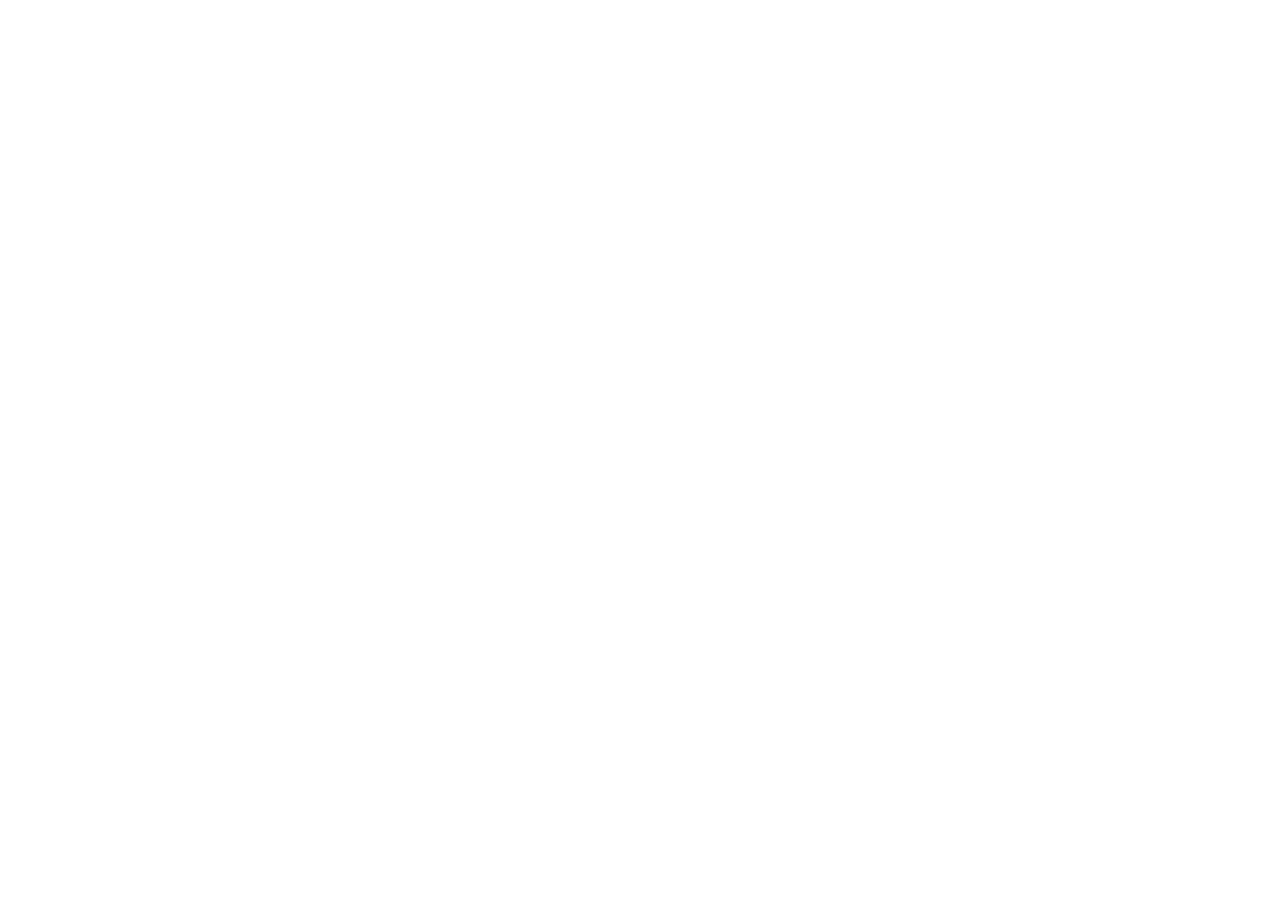
==== index.html @ 538a7fe0 "primer" ====
<!DOCTYPE html>
<html lang="en">
<head>
    <meta charset="UTF-8">
    <meta http-equiv="X-UA-Compatible" content="IE=edge">
    <meta name="viewport" content="width=device-width, initial-scale=1.0">
    <title>Document</title>
</head>
<body>
    
</body>
</html>
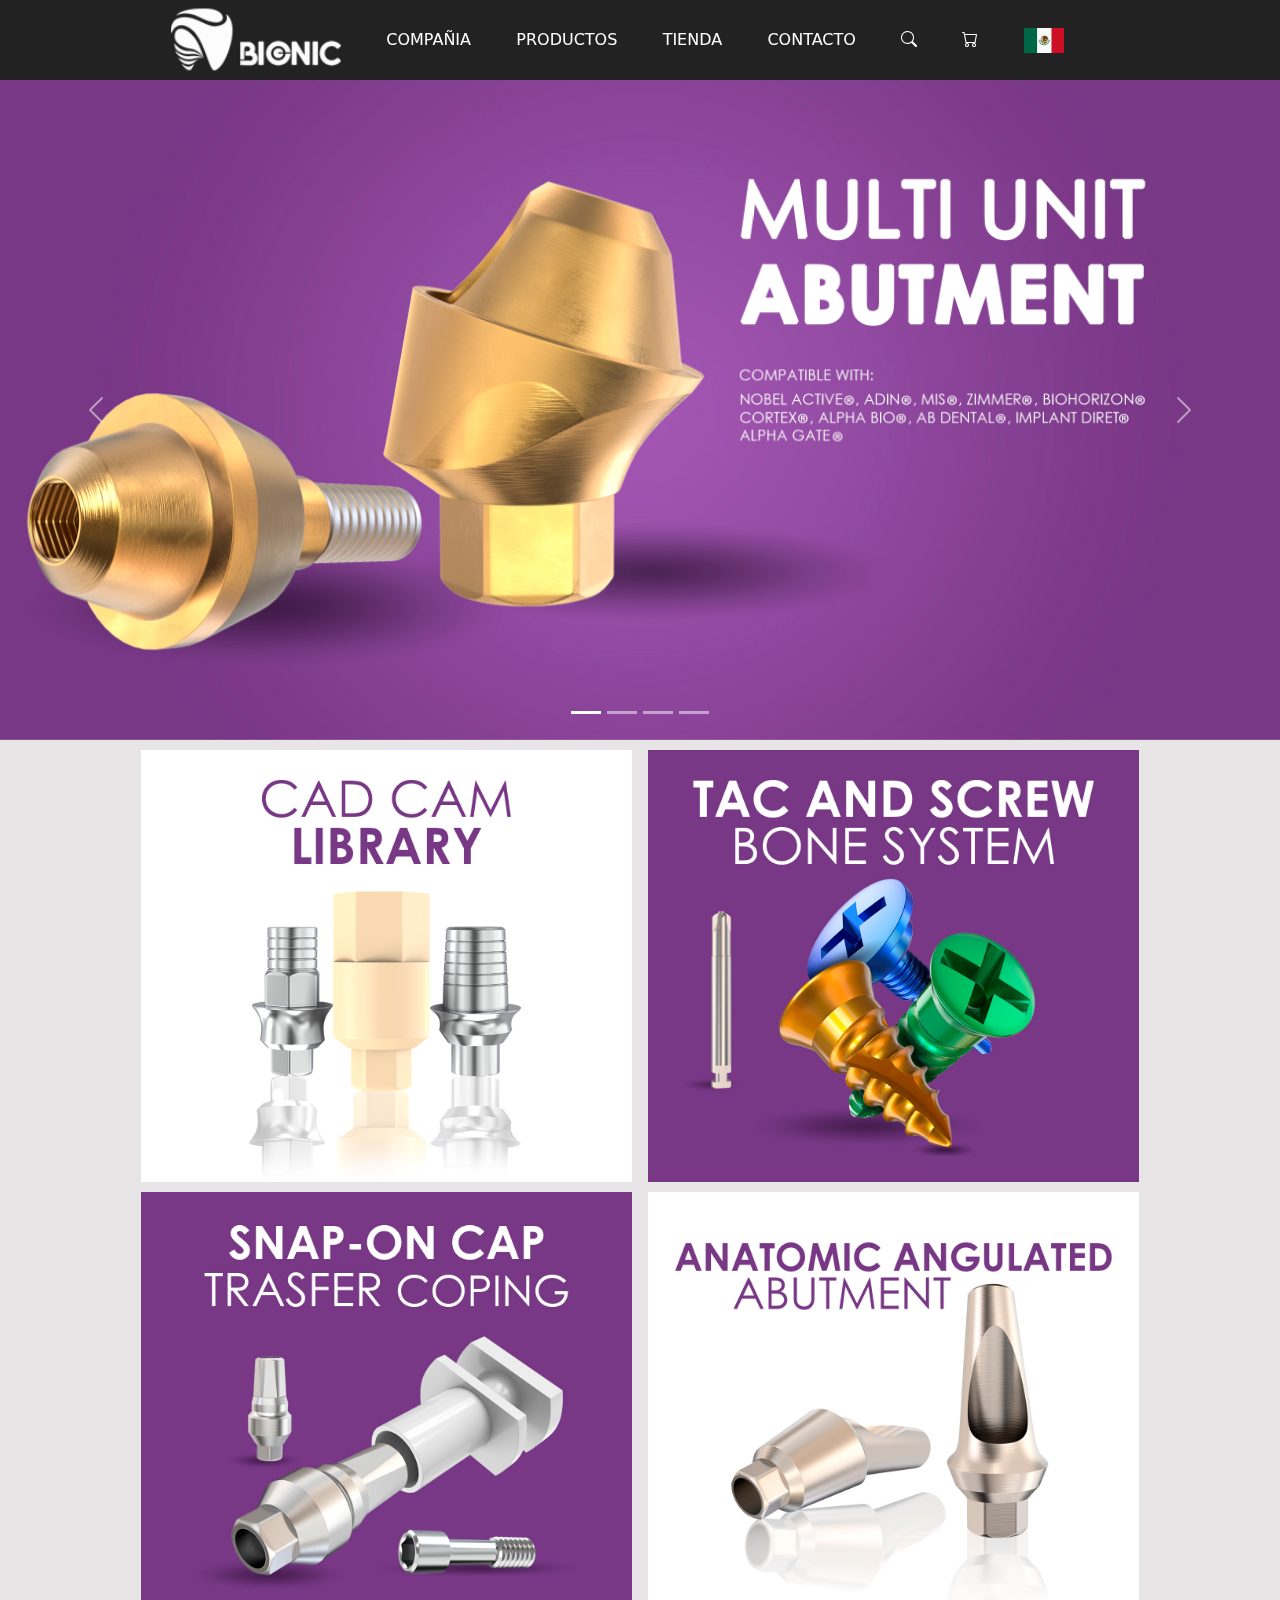
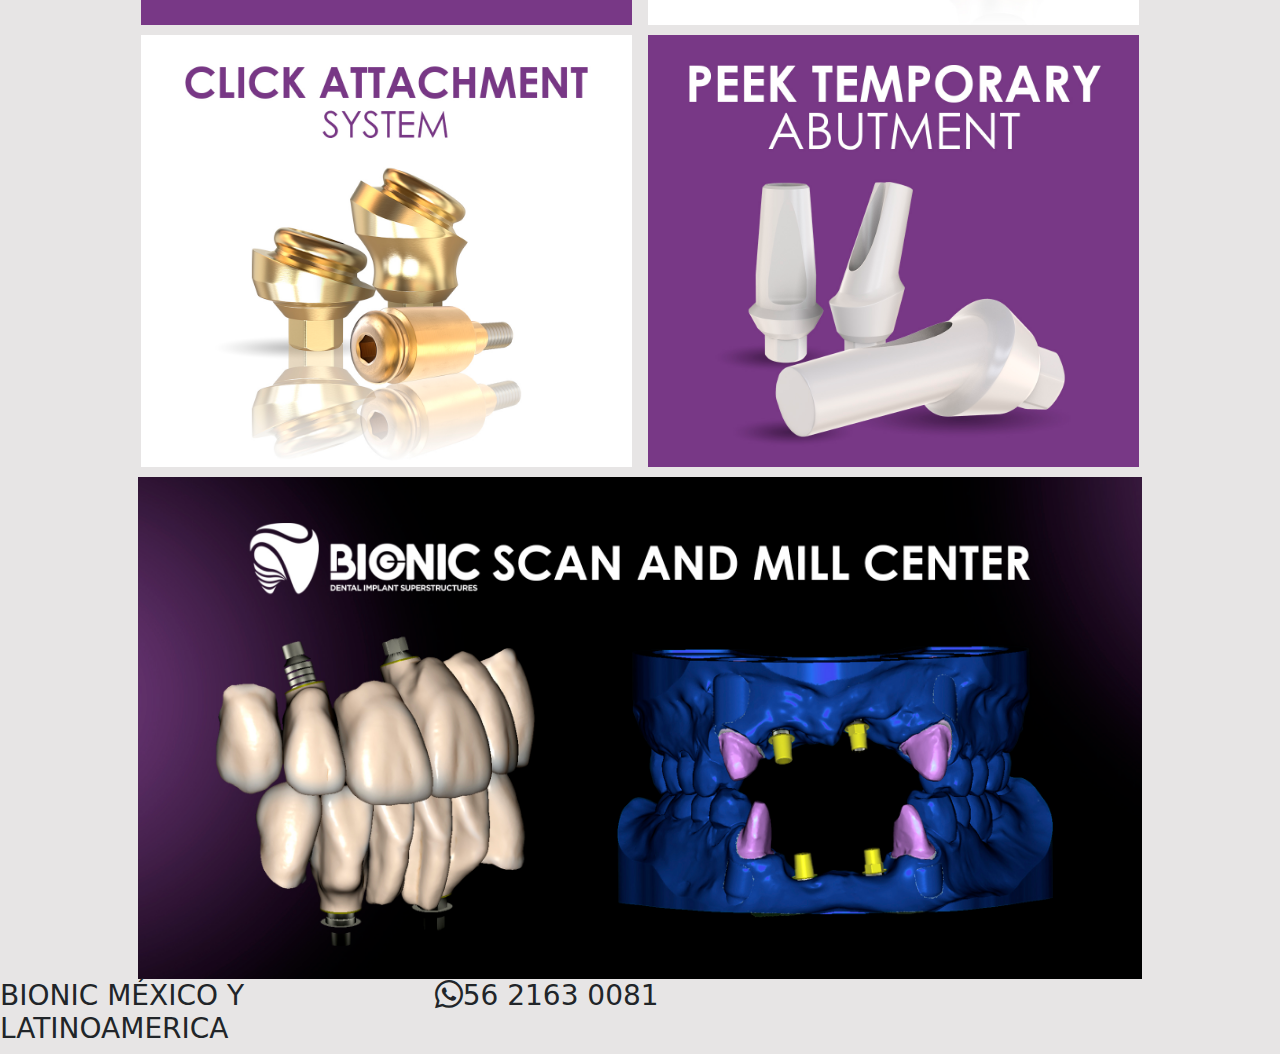
==== commit d817a8d8: "Imagenes Index" ====
--- a/index.html
+++ b/index.html
@@ -1,12 +1,98 @@
 <!DOCTYPE html>
 <html lang="en">
+
 <head>
     <meta charset="UTF-8">
     <meta http-equiv="X-UA-Compatible" content="IE=edge">
     <meta name="viewport" content="width=device-width, initial-scale=1.0">
-    <title>Document</title>
+    <link rel="stylesheet" href="/bootstrap/css/bootstrap.min.css">
+    <link rel="stylesheet" href="https://cdn.jsdelivr.net/npm/bootstrap-icons@1.7.0/font/bootstrap-icons.css">
+    <link rel="stylesheet" href="/css/style.css">
+    <link rel="stylesheet" href="/css/variables.css">
+
+    <title>Implant Bionic</title>
 </head>
+
 <body>
-    
+    <header class="sticky-top">
+        <img src="/img/logo_bionic.png" alt="logoEntrada">
+        <nav>
+            <a href="#">COMPAÑIA</a>
+            <a href="#">PRODUCTOS</a>
+            <a href="#">TIENDA</a>
+            <a href="#">CONTACTO</a>
+            <a href="#"><i class="bi bi-search"></i></a>
+            <a href="#"><i class="bi bi-cart"></i></a>
+            <a href="#"><img src="/img/mexico.jpg" alt="bandera"></a>
+        </nav>
+    </header>
+
+    <main>
+            <div id="carouselExampleIndicators" class="carousel slide" data-bs-ride="carousel">
+                <div class="carousel-indicators">
+                    <button type="button" data-bs-target="#carouselExampleIndicators" data-bs-slide-to="0"
+                        class="active" aria-current="true" aria-label="Slide 1"></button>
+                    <button type="button" data-bs-target="#carouselExampleIndicators" data-bs-slide-to="1"
+                        aria-label="Slide 2"></button>
+                    <button type="button" data-bs-target="#carouselExampleIndicators" data-bs-slide-to="2"
+                        aria-label="Slide 3"></button>
+                    <button type="button" data-bs-target="#carouselExampleIndicators" data-bs-slide-to="3"
+                        aria-label="Slide 4"></button>
+                </div>
+                <div class="carousel-inner">
+                    <div class="carousel-item active">
+                        <img src="/img/bannerweb1.jpg" class="d-block w-100" alt="...">
+                    </div>
+                    <div class="carousel-item">
+                        <img src="/img/bannerweb2.jpg" class="d-block w-100" alt="...">
+                    </div>
+                    <div class="carousel-item">
+                        <img src="/img/bannerweb4.jpg" class="d-block w-100" alt="...">
+                    </div>
+                    <div class="carousel-item">
+                        <img src="/img/bannerweb5.jpg" class="d-block w-100" alt="...">
+                    </div>
+                </div>
+                <button class="carousel-control-prev" type="button" data-bs-target="#carouselExampleIndicators"
+                    data-bs-slide="prev">
+                    <span class="carousel-control-prev-icon" aria-hidden="true"></span>
+                    <span class="visually-hidden">Previous</span>
+                </button>
+                <button class="carousel-control-next" type="button" data-bs-target="#carouselExampleIndicators"
+                    data-bs-slide="next">
+                    <span class="carousel-control-next-icon" aria-hidden="true"></span>
+                    <span class="visually-hidden">Next</span>
+                </button>
+            </div>
+
+            <div class="menuImagenes">
+                <a href="#"><img src="/img/library.jpg" alt=""></a>
+                <a href="#"><img src="/img/banner2_1.jpg" alt=""></a>
+                <a href="#"><img src="/img/banner3.jpg" alt=""></a>
+                <a href="#"><img src="/img/banner4.jpg" alt=""></a>
+                <a href="#"><img src="/img/banner5.jpg" alt=""></a>
+                <a href="#"><img src="/img/banner6.jpg" alt=""></a>
+                <a href="#"><img src="/img/banner_inferior.jpg" alt=""></a>
+            </div>
+    </main>
+
+    <aside>
+
+    </aside>
+
+    <footer>
+<div class="row">
+    <div class="col">
+        <h3>BIONIC MÉXICO Y LATINOAMERICA</h3>
+    </div>
+    <div class="col">
+        <h3 class="bi bi-whatsapp">56 2163 0081 </h3>
+    </div>
+    <div class="col"></div>
+
+</div>
+    </footer>
+    <script src="/bootstrap/js/bootstrap.min.js"></script>
 </body>
+
 </html>--- a/css/style.css
+++ b/css/style.css
@@ -0,0 +1,45 @@
+body{
+    background-color: var(--grisFondo);
+}
+header{
+    width: 100%;
+    height: 80px;
+    background-color: rgba(0, 0, 0, 0.85);
+    display: flex;
+    justify-content: center;
+    align-items: center;
+}
+header img{
+    width: 170px;
+}
+header nav{
+    width: 60%;
+    display: flex;
+    justify-content: space-evenly;
+    align-items: center;
+}
+header nav a{
+    color: white;
+    text-decoration: none;
+}
+header nav a:hover{
+    color: var(--morado);
+}
+header nav a img{
+    width: 40px;
+}
+main{
+    width: 100%;
+}
+.menuImagenes{
+ width: 80%;
+ margin: 0 auto;
+ text-align: center;
+}
+.menuImagenes a img{
+    width: 48%;
+    margin: 10px 5px 0 5px;
+}
+.menuImagenes a:last-of-type img{
+    width: 98%;
+}--- a/css/variables.css
+++ b/css/variables.css
@@ -0,0 +1,4 @@
+:root{
+    --morado: rgb(105, 7, 145);
+    --grisFondo: #e7e5e5;
+}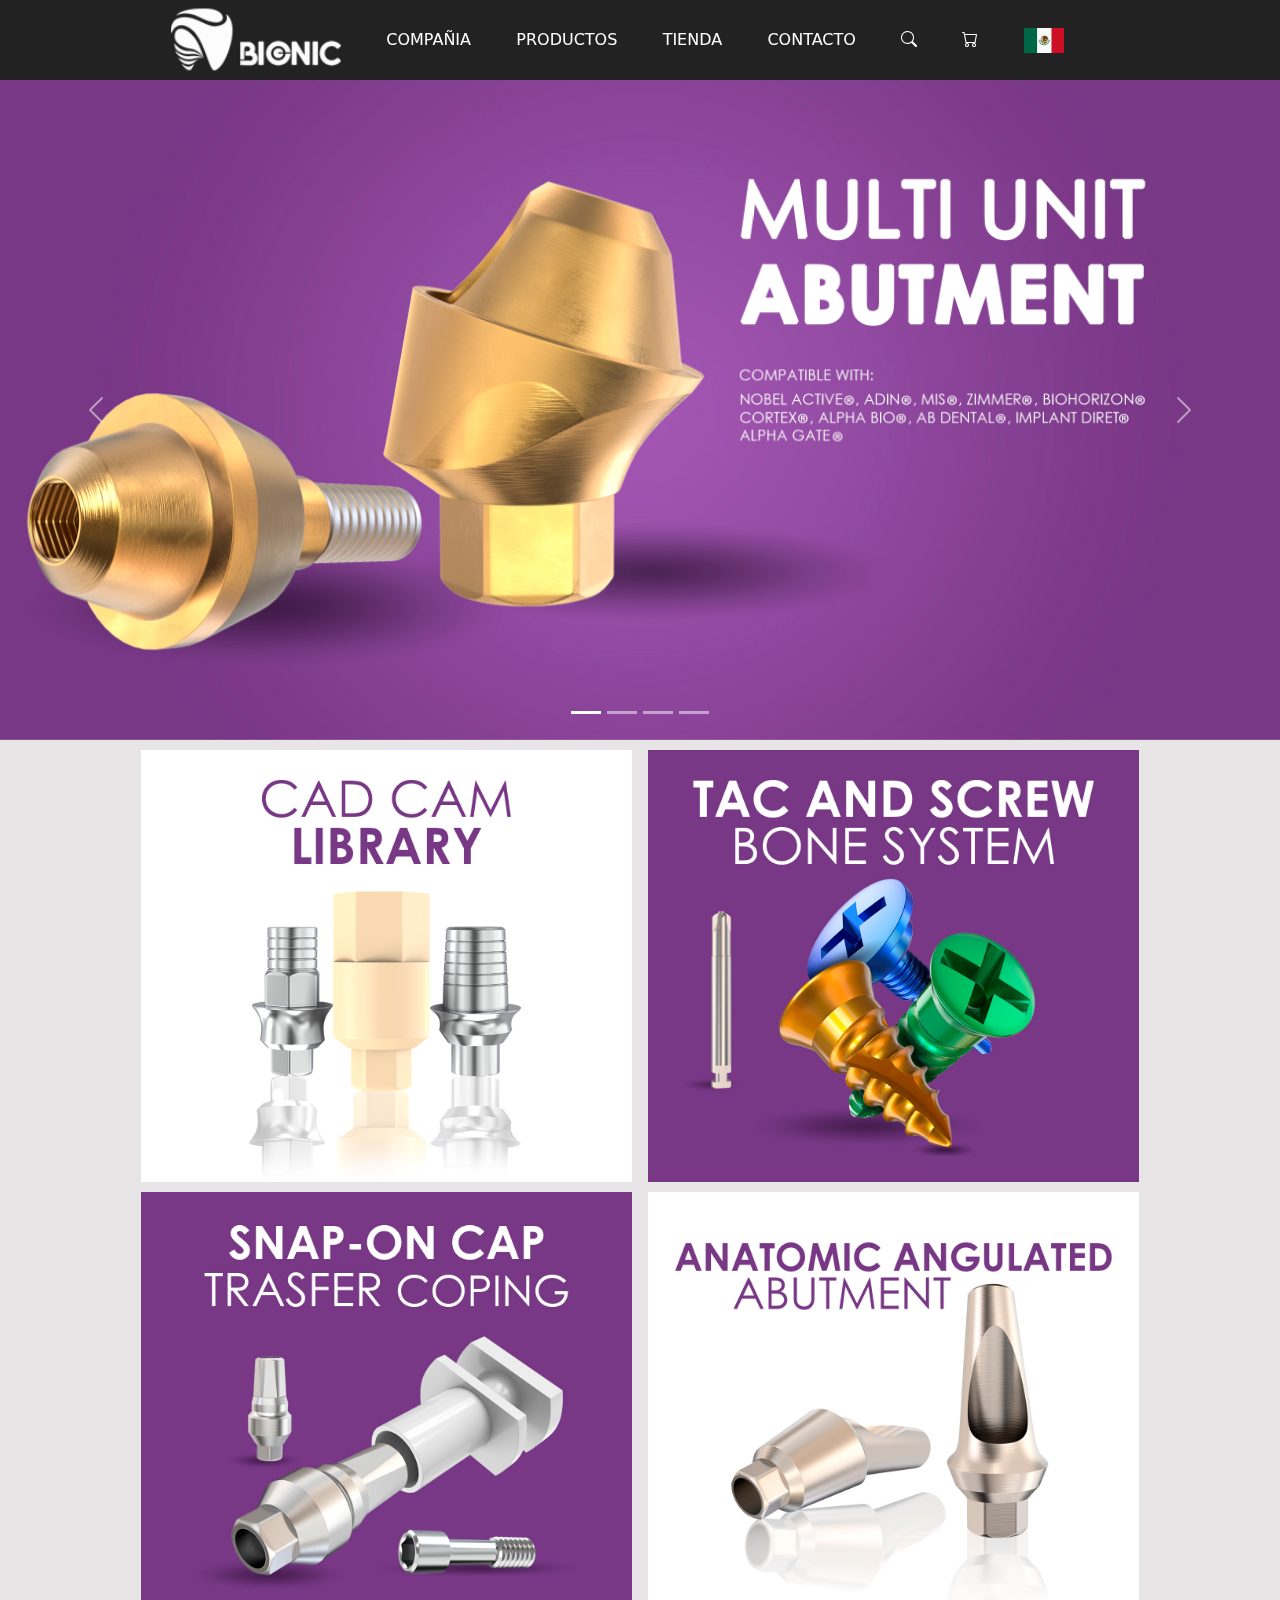
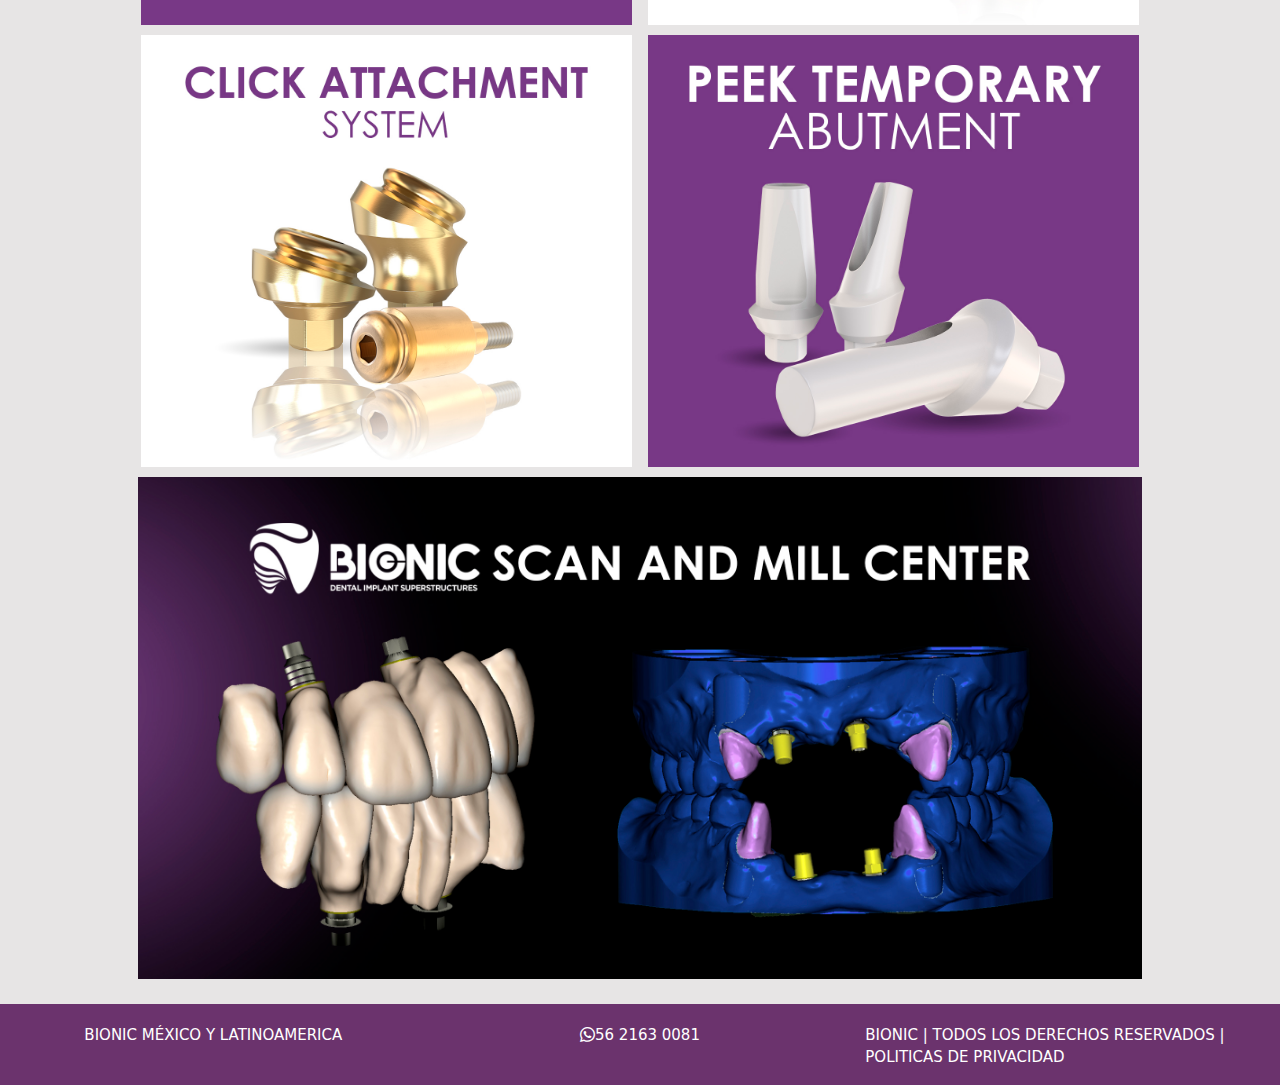
==== commit 5125a9b4: "Footer terminado" ====
--- a/index.html
+++ b/index.html
@@ -9,6 +9,7 @@
     <link rel="stylesheet" href="https://cdn.jsdelivr.net/npm/bootstrap-icons@1.7.0/font/bootstrap-icons.css">
     <link rel="stylesheet" href="/css/style.css">
     <link rel="stylesheet" href="/css/variables.css">
+    <link rel="stylesheet" href="/css/styleIndex.css">
 
     <title>Implant Bionic</title>
 </head>
@@ -28,52 +29,52 @@
     </header>
 
     <main>
-            <div id="carouselExampleIndicators" class="carousel slide" data-bs-ride="carousel">
-                <div class="carousel-indicators">
-                    <button type="button" data-bs-target="#carouselExampleIndicators" data-bs-slide-to="0"
-                        class="active" aria-current="true" aria-label="Slide 1"></button>
-                    <button type="button" data-bs-target="#carouselExampleIndicators" data-bs-slide-to="1"
-                        aria-label="Slide 2"></button>
-                    <button type="button" data-bs-target="#carouselExampleIndicators" data-bs-slide-to="2"
-                        aria-label="Slide 3"></button>
-                    <button type="button" data-bs-target="#carouselExampleIndicators" data-bs-slide-to="3"
-                        aria-label="Slide 4"></button>
+        <div id="carouselExampleIndicators" class="carousel slide" data-bs-ride="carousel">
+            <div class="carousel-indicators">
+                <button type="button" data-bs-target="#carouselExampleIndicators" data-bs-slide-to="0" class="active"
+                    aria-current="true" aria-label="Slide 1"></button>
+                <button type="button" data-bs-target="#carouselExampleIndicators" data-bs-slide-to="1"
+                    aria-label="Slide 2"></button>
+                <button type="button" data-bs-target="#carouselExampleIndicators" data-bs-slide-to="2"
+                    aria-label="Slide 3"></button>
+                <button type="button" data-bs-target="#carouselExampleIndicators" data-bs-slide-to="3"
+                    aria-label="Slide 4"></button>
+            </div>
+            <div class="carousel-inner">
+                <div class="carousel-item active">
+                    <img src="/img/bannerweb1.jpg" class="d-block w-100" alt="...">
                 </div>
-                <div class="carousel-inner">
-                    <div class="carousel-item active">
-                        <img src="/img/bannerweb1.jpg" class="d-block w-100" alt="...">
-                    </div>
-                    <div class="carousel-item">
-                        <img src="/img/bannerweb2.jpg" class="d-block w-100" alt="...">
-                    </div>
-                    <div class="carousel-item">
-                        <img src="/img/bannerweb4.jpg" class="d-block w-100" alt="...">
-                    </div>
-                    <div class="carousel-item">
-                        <img src="/img/bannerweb5.jpg" class="d-block w-100" alt="...">
-                    </div>
+                <div class="carousel-item">
+                    <img src="/img/bannerweb2.jpg" class="d-block w-100" alt="...">
                 </div>
-                <button class="carousel-control-prev" type="button" data-bs-target="#carouselExampleIndicators"
-                    data-bs-slide="prev">
-                    <span class="carousel-control-prev-icon" aria-hidden="true"></span>
-                    <span class="visually-hidden">Previous</span>
-                </button>
-                <button class="carousel-control-next" type="button" data-bs-target="#carouselExampleIndicators"
-                    data-bs-slide="next">
-                    <span class="carousel-control-next-icon" aria-hidden="true"></span>
-                    <span class="visually-hidden">Next</span>
-                </button>
+                <div class="carousel-item">
+                    <img src="/img/bannerweb4.jpg" class="d-block w-100" alt="...">
+                </div>
+                <div class="carousel-item">
+                    <img src="/img/bannerweb5.jpg" class="d-block w-100" alt="...">
+                </div>
             </div>
+            <button class="carousel-control-prev" type="button" data-bs-target="#carouselExampleIndicators"
+                data-bs-slide="prev">
+                <span class="carousel-control-prev-icon" aria-hidden="true"></span>
+                <span class="visually-hidden">Previous</span>
+            </button>
+            <button class="carousel-control-next" type="button" data-bs-target="#carouselExampleIndicators"
+                data-bs-slide="next">
+                <span class="carousel-control-next-icon" aria-hidden="true"></span>
+                <span class="visually-hidden">Next</span>
+            </button>
+        </div>
 
-            <div class="menuImagenes">
-                <a href="#"><img src="/img/library.jpg" alt=""></a>
-                <a href="#"><img src="/img/banner2_1.jpg" alt=""></a>
-                <a href="#"><img src="/img/banner3.jpg" alt=""></a>
-                <a href="#"><img src="/img/banner4.jpg" alt=""></a>
-                <a href="#"><img src="/img/banner5.jpg" alt=""></a>
-                <a href="#"><img src="/img/banner6.jpg" alt=""></a>
-                <a href="#"><img src="/img/banner_inferior.jpg" alt=""></a>
-            </div>
+        <div class="menuImagenes">
+            <a href="#"><img src="/img/library.jpg" alt=""></a>
+            <a href="#"><img src="/img/banner2_1.jpg" alt=""></a>
+            <a href="#"><img src="/img/banner3.jpg" alt=""></a>
+            <a href="#"><img src="/img/banner4.jpg" alt=""></a>
+            <a href="#"><img src="/img/banner5.jpg" alt=""></a>
+            <a href="#"><img src="/img/banner6.jpg" alt=""></a>
+            <a href="#"><img src="/img/banner_inferior.jpg" alt=""></a>
+        </div>
     </main>
 
     <aside>
@@ -81,16 +82,20 @@
     </aside>
 
     <footer>
-<div class="row">
-    <div class="col">
-        <h3>BIONIC MÉXICO Y LATINOAMERICA</h3>
-    </div>
-    <div class="col">
-        <h3 class="bi bi-whatsapp">56 2163 0081 </h3>
-    </div>
-    <div class="col"></div>
+        <div class="container-fluid">
+            <div class="row">
+                <div class="col-4 d-flex justify-content-center">
+                    <p>BIONIC MÉXICO Y LATINOAMERICA</p>
+                </div>
+                <div class="col-4 d-flex justify-content-center">
+                    <p class="bi bi-whatsapp">56 2163 0081 </p>
+                </div>
+                <div class="col-4 d-flex justify-content-center">
+                    <p> BIONIC | TODOS LOS DERECHOS RESERVADOS | POLITICAS DE PRIVACIDAD</p>
+                </div>
+            </div>
+        </div>
 
-</div>
     </footer>
     <script src="/bootstrap/js/bootstrap.min.js"></script>
 </body>
--- a/css/style.css
+++ b/css/style.css
@@ -31,15 +31,12 @@
 main{
     width: 100%;
 }
-.menuImagenes{
- width: 80%;
- margin: 0 auto;
- text-align: center;
+footer{
+    background-color: var(--moradoFooter);
+    color: white;
+    margin-top: 25px;
+    padding-top: 20px;
 }
-.menuImagenes a img{
-    width: 48%;
-    margin: 10px 5px 0 5px;
-}
-.menuImagenes a:last-of-type img{
-    width: 98%;
+footer p{
+    font-size: 15px;
 }--- a/css/variables.css
+++ b/css/variables.css
@@ -1,4 +1,5 @@
 :root{
     --morado: rgb(105, 7, 145);
     --grisFondo: #e7e5e5;
+    --moradoFooter: #6b336d;
 }--- a/css/styleIndex.css
+++ b/css/styleIndex.css
@@ -0,0 +1,12 @@
+.menuImagenes{
+    width: 80%;
+    margin: 0 auto;
+    text-align: center;
+   }
+   .menuImagenes a img{
+       width: 48%;
+       margin: 10px 5px 0 5px;
+   }
+   .menuImagenes a:last-of-type img{
+       width: 98%;
+   }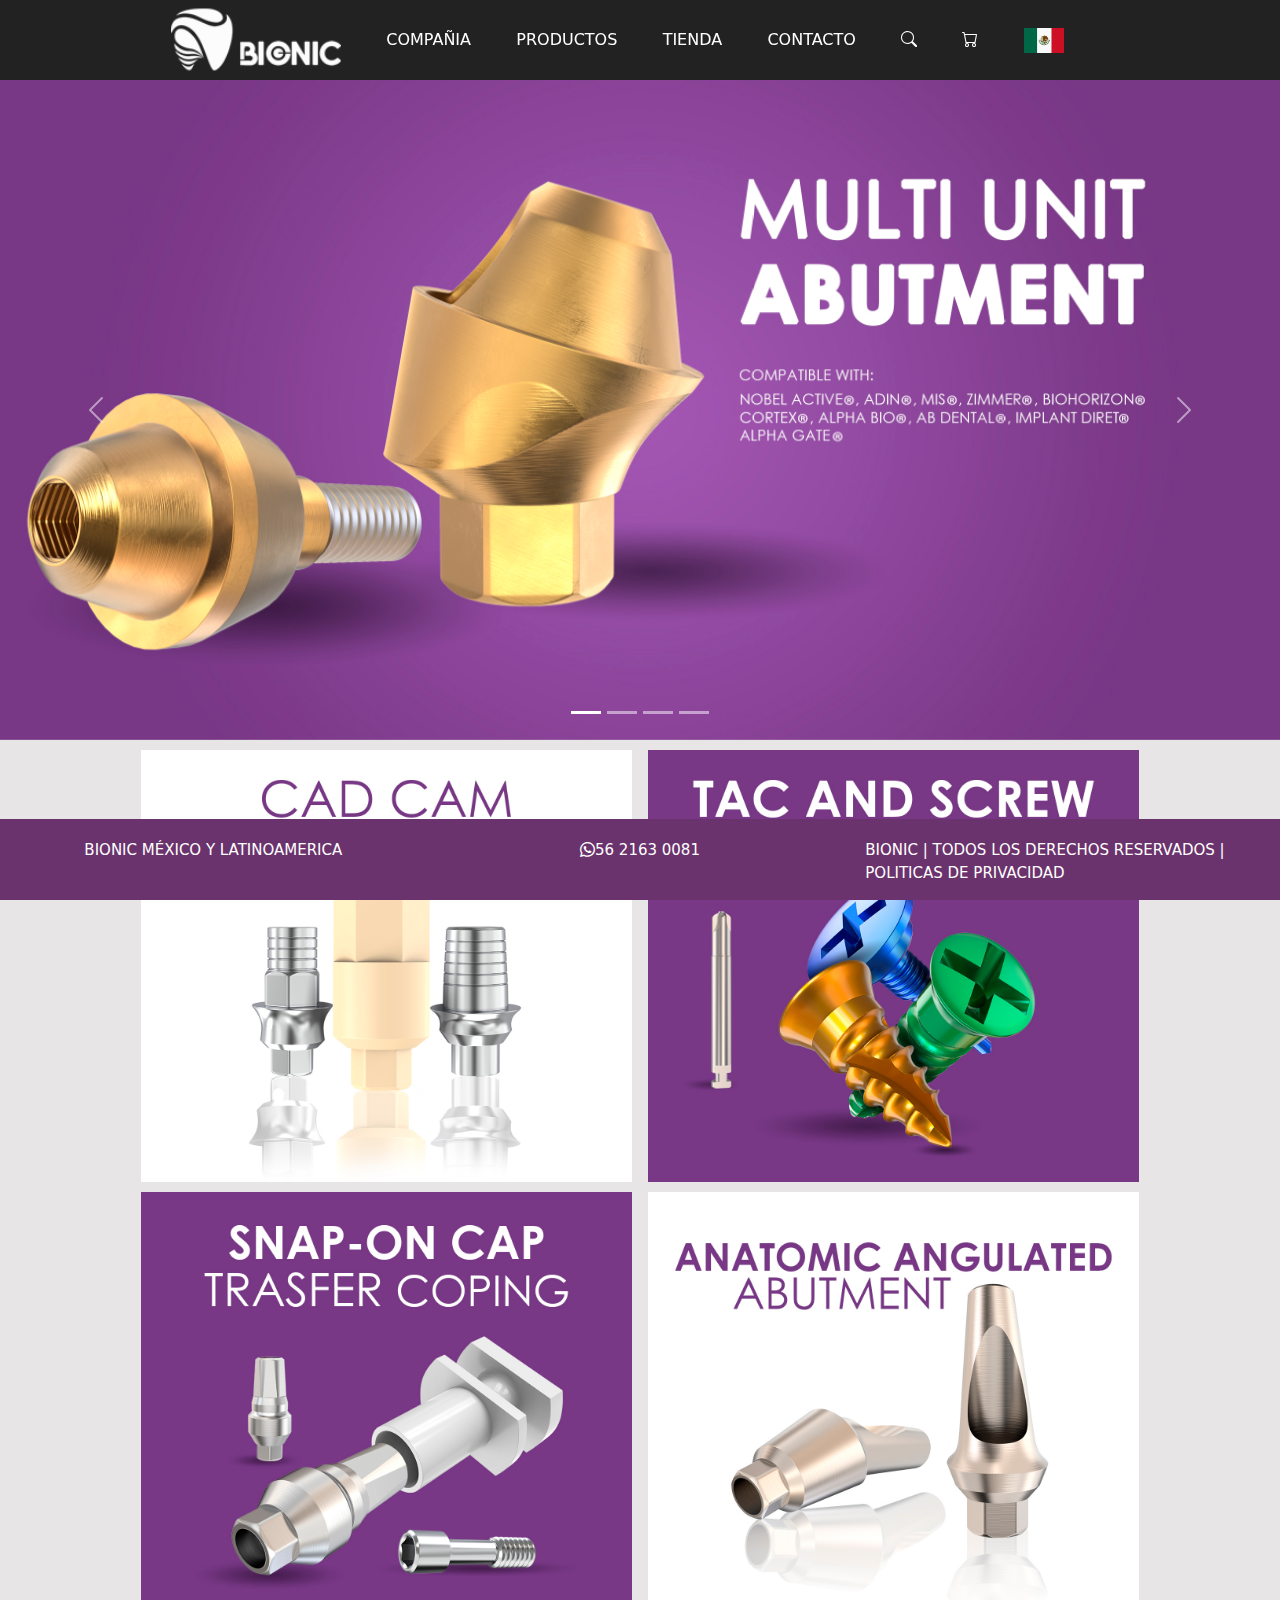
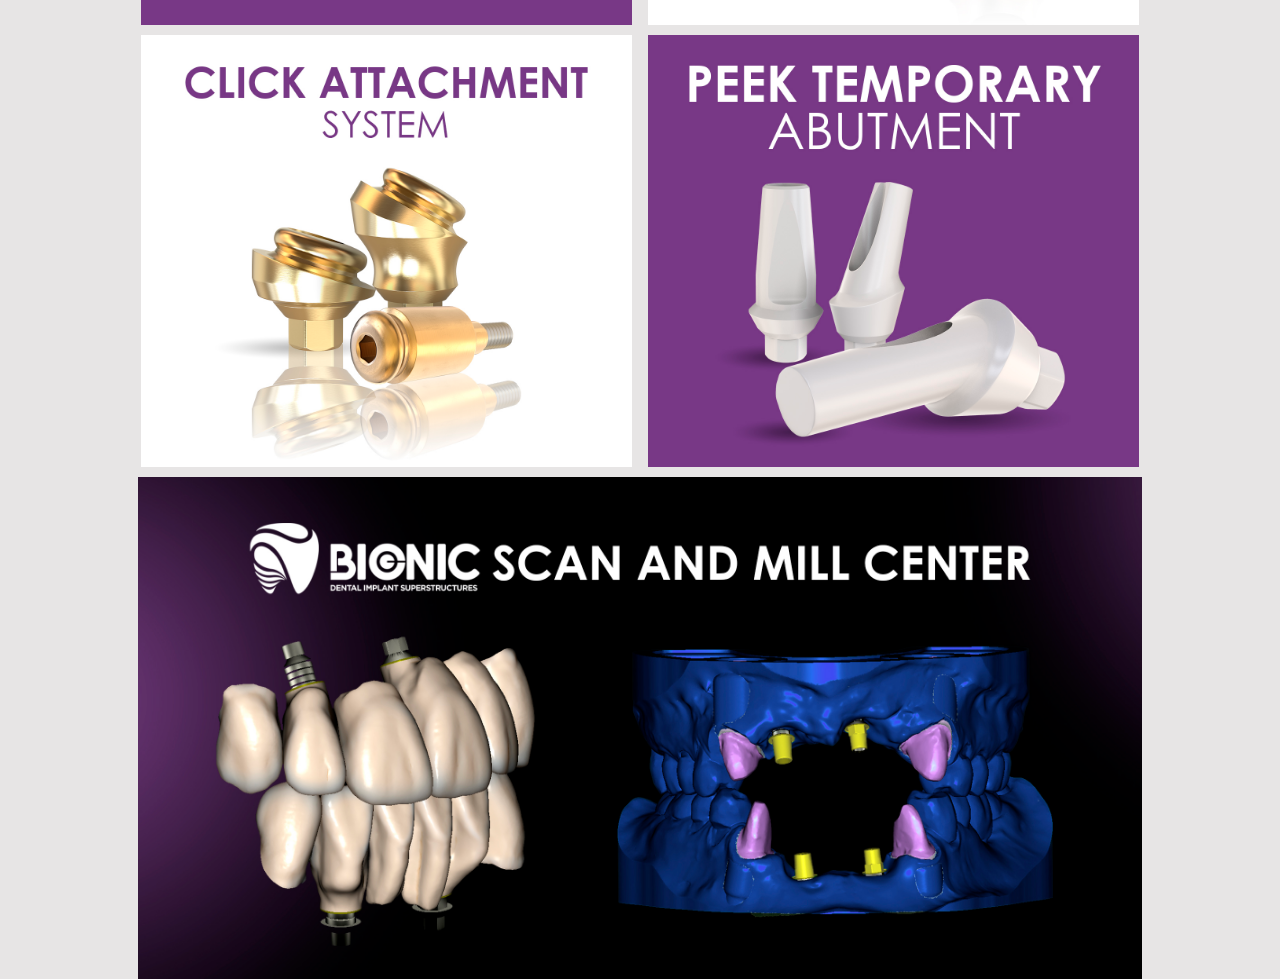
==== commit 003dc38e: "modificacion footer" ====
--- a/index.html
+++ b/index.html
@@ -19,7 +19,7 @@
         <img src="/img/logo_bionic.png" alt="logoEntrada">
         <nav>
             <a href="#">COMPAÑIA</a>
-            <a href="#">PRODUCTOS</a>
+            <a href="/productos.html">PRODUCTOS</a>
             <a href="#">TIENDA</a>
             <a href="#">CONTACTO</a>
             <a href="#"><i class="bi bi-search"></i></a>
--- a/css/style.css
+++ b/css/style.css
@@ -32,10 +32,13 @@
     width: 100%;
 }
 footer{
+    width: 100%;
     background-color: var(--moradoFooter);
     color: white;
     margin-top: 25px;
     padding-top: 20px;
+    position: absolute;
+    bottom: 0;
 }
 footer p{
     font-size: 15px;
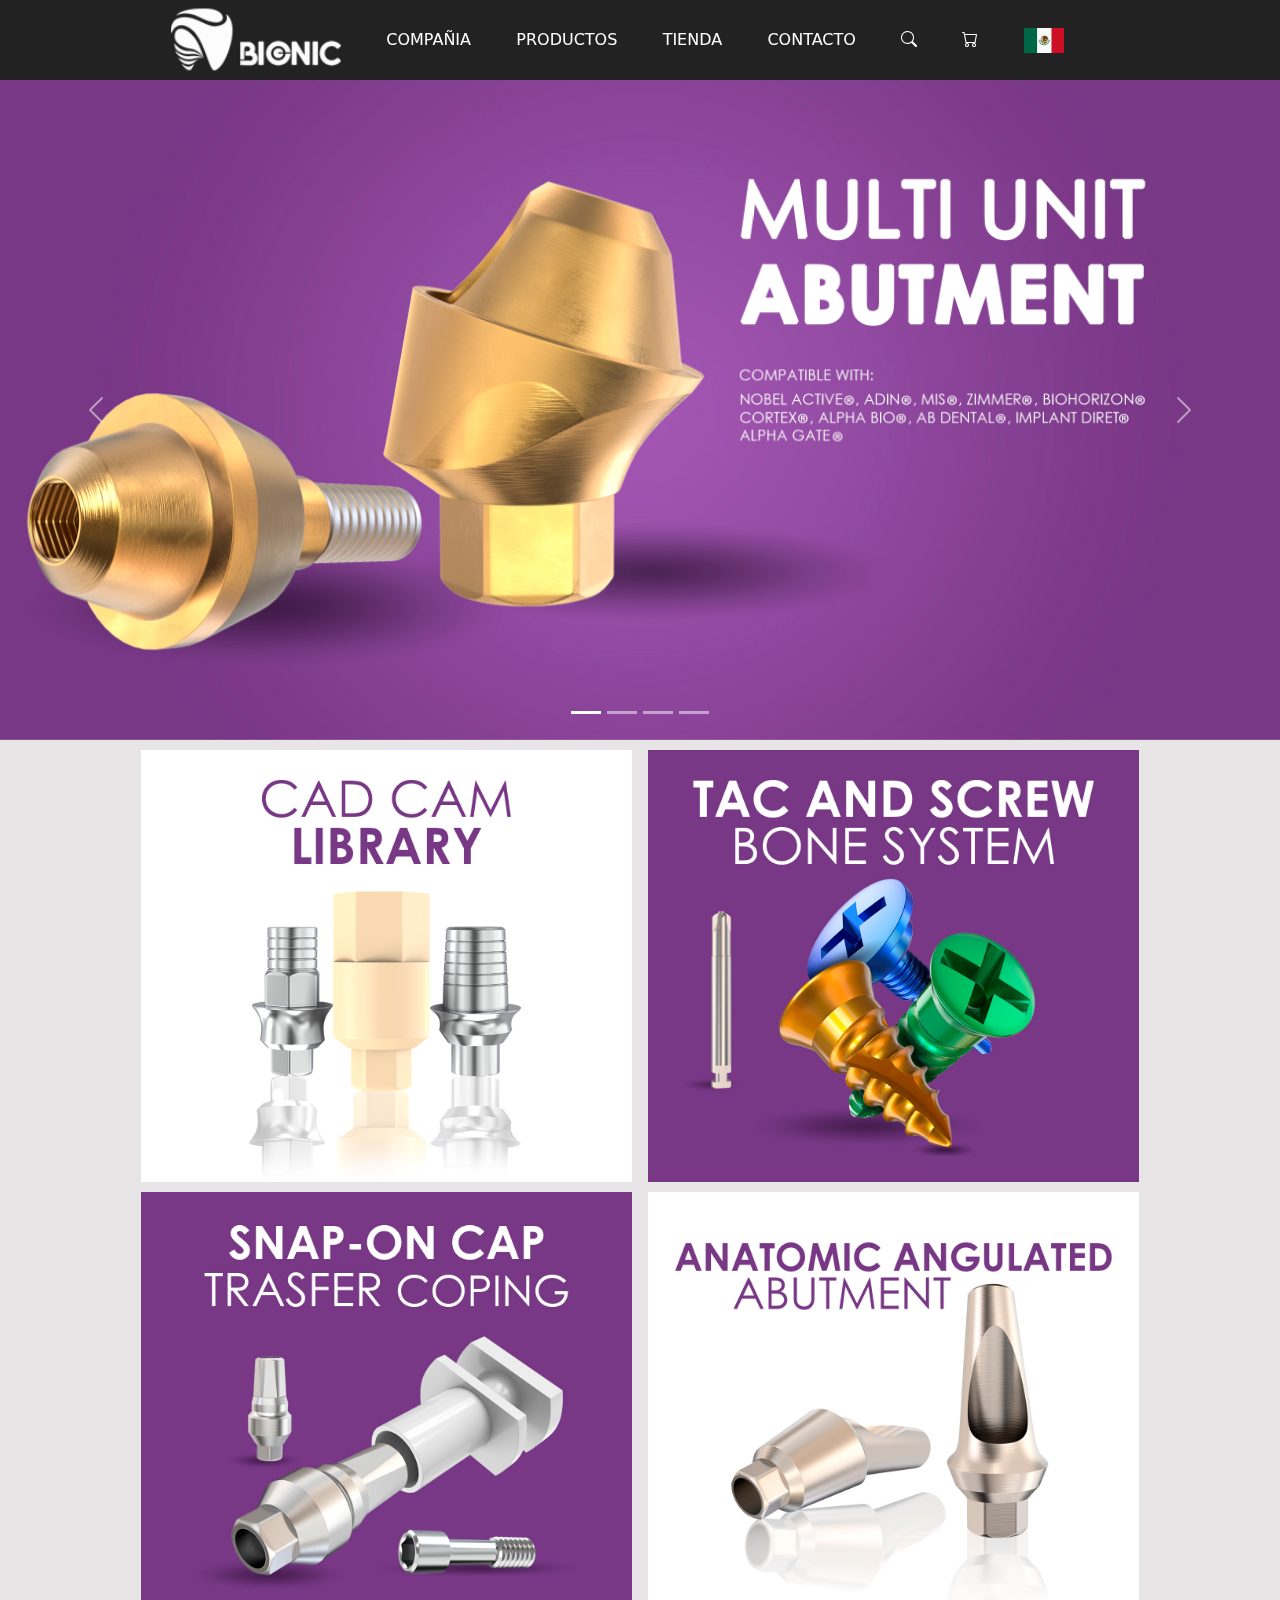
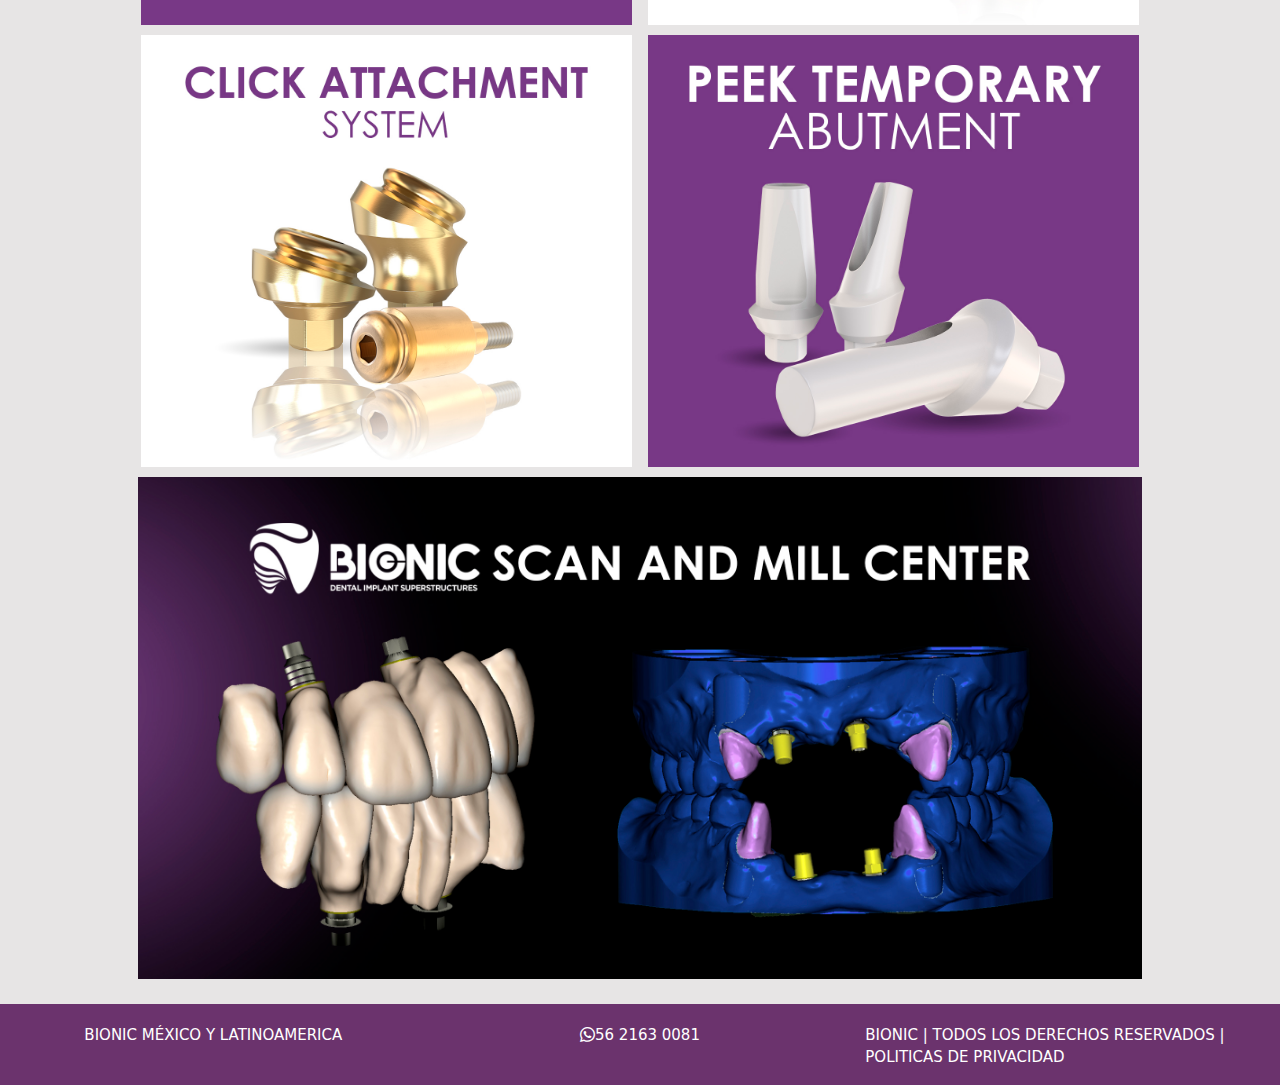
==== commit d378b80b: "Diseño Responsivo" ====
--- a/index.html
+++ b/index.html
@@ -16,7 +16,8 @@
 
 <body>
     <header class="sticky-top">
-        <img src="/img/logo_bionic.png" alt="logoEntrada">
+        <a href="index.html"><img src="/img/logo_bionic.png" alt="logoEntrada">
+        </a>
         <nav>
             <a href="#">COMPAÑIA</a>
             <a href="/productos.html">PRODUCTOS</a>
--- a/css/style.css
+++ b/css/style.css
@@ -37,9 +37,12 @@
     color: white;
     margin-top: 25px;
     padding-top: 20px;
-    position: absolute;
-    bottom: 0;
 }
 footer p{
     font-size: 15px;
-}+}
+@media only screen and (max-width: 768px){
+    header{
+        display: none;
+    }
+}
--- a/css/styleIndex.css
+++ b/css/styleIndex.css
@@ -9,4 +9,12 @@
    }
    .menuImagenes a:last-of-type img{
        width: 98%;
-   }+   }
+   @media only screen and (max-width: 768px){
+       .menuImagenes{
+           width: 100%;
+       }
+.menuImagenes a img{
+    width: 100%;
+}
+   }
